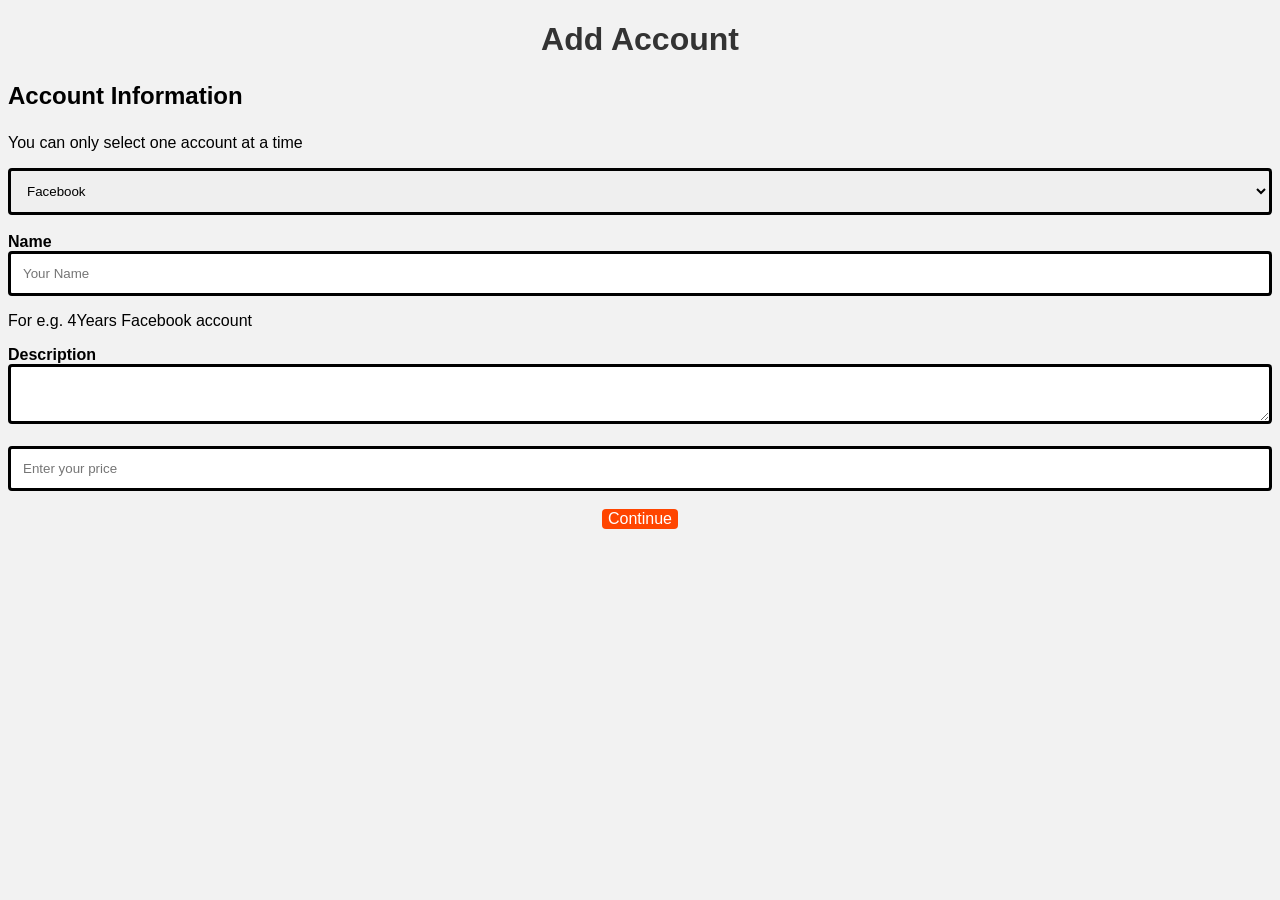
==== Assignment III/idex.html @ 6684c804 "Add files via upload" ====
<!DOCTYPE html>
<html lang="en">
<head>
    <meta charset="UTF-8">
    <meta name="viewport" content="width=device-width, initial-scale=1.0">
    <title>Add Account</title>
    <link rel="stylesheet" href="style.css">
</head>
<body>
  <h1>Add Account</h1>
    <h2><p>Account Information</p></h2> 
    
<p class="subtitle">You can only select one account at a time</p>
<select class="input-field">

    <option value="Facebook">Facebook</option>
    <option value="Instagram">Instagram</option>
    <option value="Tiktok">Tiktok</option>
    <option value="Twitter">X</option> 
    <option value="WhatsApp">WhatsApp</option>

</select>
<br><br>

<div class="form-group">
<label>Name</label>
<input type="text" class="input-field" placeholder="Your Name">
<p class="hint">For e.g. 4Years Facebook account</p>
</div>

<label for="description" id="Description" class="description">Description</label><br>
<textarea name="description" class="input-field"></textarea>
<br><br>
<input type="number" class="input-field" placeholder="Enter your price">
<br><br>
<center><button>Continue</button></center>
</body>
</html>
---- Assignment III/style.css ----
body{
    font-family: Arial, Helvetica, sans-serif;
    background-color: #f2f2f2;
    display: block;
}

h1{
    color: #333;
    text-align: center;
}
textarea{
    box-sizing: border-box;
}

.input-field{
    width: 100%;
    padding: 12px;
    border-radius: 4px;
    border: solid;
    box-sizing: border-box;


}
.form-group{
       margin-bottom: 1px;

}
.description{
    height: 100px;
    resize: none;

}
button{
    align-content: center;
    text-align: center;
    background-color: orangered;
    color: white;
    border: none;
    font-size: 16px;

    border-radius: 4px;
    
}
label{
 font-weight: 600;
 margin-bottom: 1px;
}
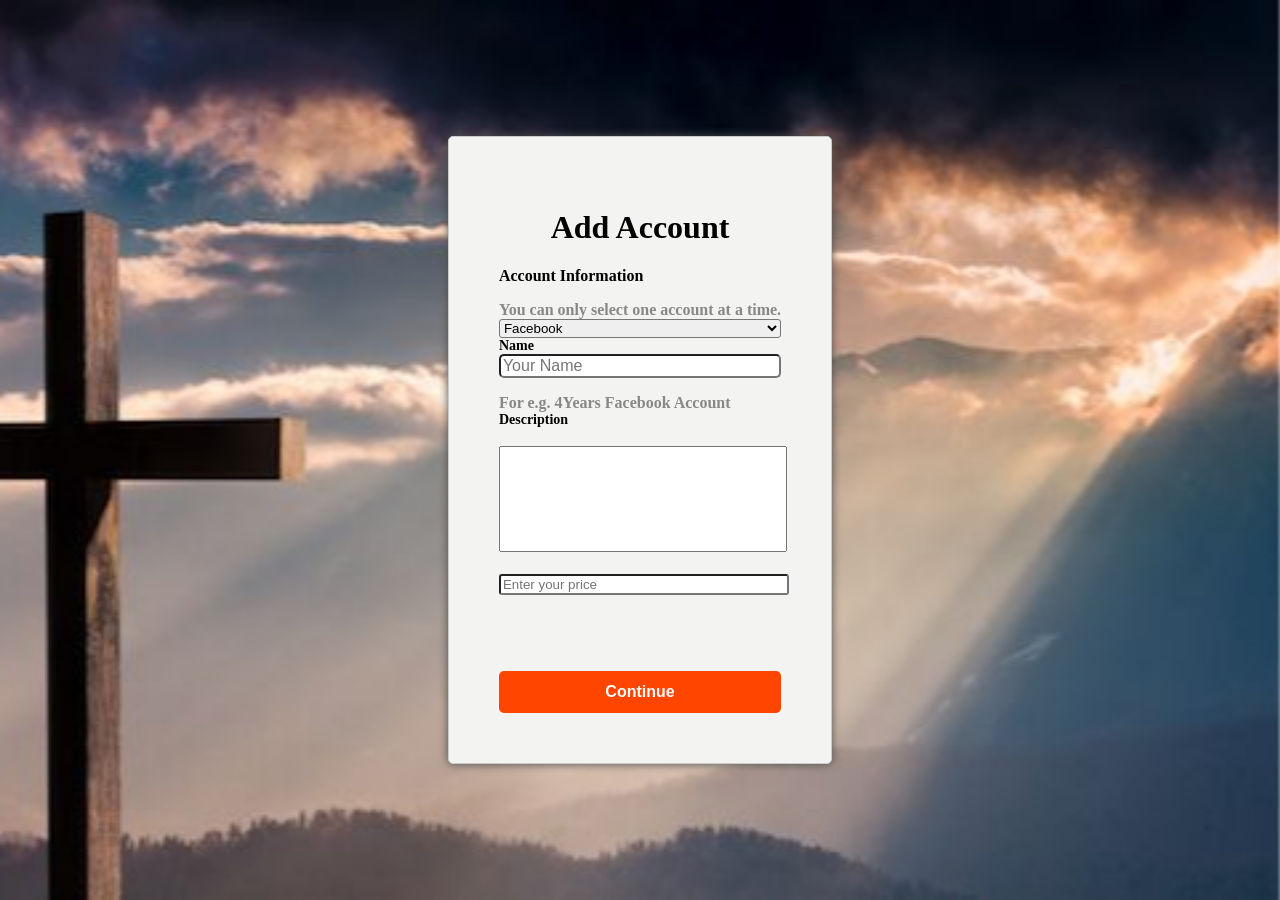
==== commit 7e3d016a: "Add files via upload" ====
--- a/Assignment III/idex.html
+++ b/Assignment III/idex.html
@@ -6,33 +6,49 @@
     <title>Add Account</title>
     <link rel="stylesheet" href="style.css">
 </head>
+
 <body>
-  <h1>Add Account</h1>
-    <h2><p>Account Information</p></h2> 
+    <img src="p.jpg"  class="background-image">
+    <div class="container">
     
-<p class="subtitle">You can only select one account at a time</p>
-<select class="input-field">
 
-    <option value="Facebook">Facebook</option>
-    <option value="Instagram">Instagram</option>
-    <option value="Tiktok">Tiktok</option>
-    <option value="Twitter">X</option> 
-    <option value="WhatsApp">WhatsApp</option>
+ <h1>Add Account</h1>
+  <strong>Account Information</strong>
+  <br>
+    <p class="subtitle">You can only select one account at a time.</p>
 
-</select>
-<br><br>
+    <select name="Text" id="choice">
+        <option value="Facebook">Facebook</option>
+        <option value="Twitter">X</option>
+        <option value="Instagram">Instagram</option>
+        <option value="TikTok">TikTok</option>
+        <option value="Snapchat">Snapchat</option>
+    </select>
 
-<div class="form-group">
-<label>Name</label>
-<input type="text" class="input-field" placeholder="Your Name">
-<p class="hint">For e.g. 4Years Facebook account</p>
-</div>
 
-<label for="description" id="Description" class="description">Description</label><br>
-<textarea name="description" class="input-field"></textarea>
-<br><br>
-<input type="number" class="input-field" placeholder="Enter your price">
-<br><br>
-<center><button>Continue</button></center>
+        <div class="name">
+            <label for="text">Name</label>
+            <input type="text" class="input-field" placeholder="Your Name">
+            <p class="hint">For e.g. 4Years Facebook Account</p>
+
+        <div class="name">
+            <label for="Description">Description</label>
+            <br>
+            <textarea name="Description" class="description"></textarea>
+
+            <div class="price">
+            <br>
+            <input type="number" class="price" placeholder="Enter your price">
+            </div>
+       
+        </div>
+        
+        </div>
+        <br><br>
+         <button>Continue</button>
+    </div>
+   
+   
+    
 </body>
 </html>
--- a/Assignment III/style.css
+++ b/Assignment III/style.css
@@ -1,47 +1,86 @@
 body{
-    font-family: Arial, Helvetica, sans-serif;
-    background-color: #f2f2f2;
+    display: flex;
+    justify-content: center;
+    align-items: center;
+    padding: 0;
+    margin: 0;
+    height: 100vh;
+    border-radius: 10px;
+    font-weight: bold; 
+}
+.background-image{
+    position: fixed;
+    top: 0;
+    left: 0;
+    width: 100%;
+    height: 100%;
+    object-fit: cover;
+    z-index: -1;
+
+}
+h1{
+   text-align: center;
+}
+.container{
+    background-color: rgb(243, 243, 241);
+    border: 1px solid #ccc;
+    border-radius: 5px;
+    padding: 50px;
+    max-width: auto;
+    margin: auto;
+    box-shadow: 0 0 10px #4e4d4d;
+
+}
+label{
     display: block;
+    font-weight: auto;
+    font-size: 14px;
+    margin-bottom: auto;
+}
+.name{
+    margin-bottom: 20px;
+    width: 100%;
+}
+#choice{
+    align-items: auto;
+    height: auto;
+    width: 100%;
+    border-radius: 3px;
+}
+.description{
+    resize: none;
+    height: 100px;
+    width: 100%;
+}
+.input-field{
+    padding: auto;
+    border-radius: 5px;
+    font-size: 16px;
+    width: 100%;
+    height: auto;
+    box-sizing: border-box;
+    font-size: auto;
+}
+.subtitle, .hint{
+    font-size: auto;
+    margin-bottom: auto;
+    color: #888;
+}
+.price{
+    margin-bottom: 20px;
+    width: 100%;
+    border-radius: 3px;
 }
 
-h1{
-    color: #333;
-    text-align: center;
-}
-textarea{
-    box-sizing: border-box;
-}
 
-.input-field{
+button{
+    padding: 12px;
+    font-weight: bold;
+    font-size: 16px;
+    background-color: orangered;
+    border: none;
+    border-radius:5px;
+    color: white;
+    font-weight: bold;
     width: 100%;
-    padding: 12px;
-    border-radius: 4px;
-    border: solid;
-    box-sizing: border-box;
-
-
-}
-.form-group{
-       margin-bottom: 1px;
-
-}
-.description{
-    height: 100px;
-    resize: none;
-
-}
-button{
-    align-content: center;
-    text-align: center;
-    background-color: orangered;
-    color: white;
-    border: none;
-    font-size: 16px;
-
-    border-radius: 4px;
-    
-}
-label{
- font-weight: 600;
- margin-bottom: 1px;
-}
+}
